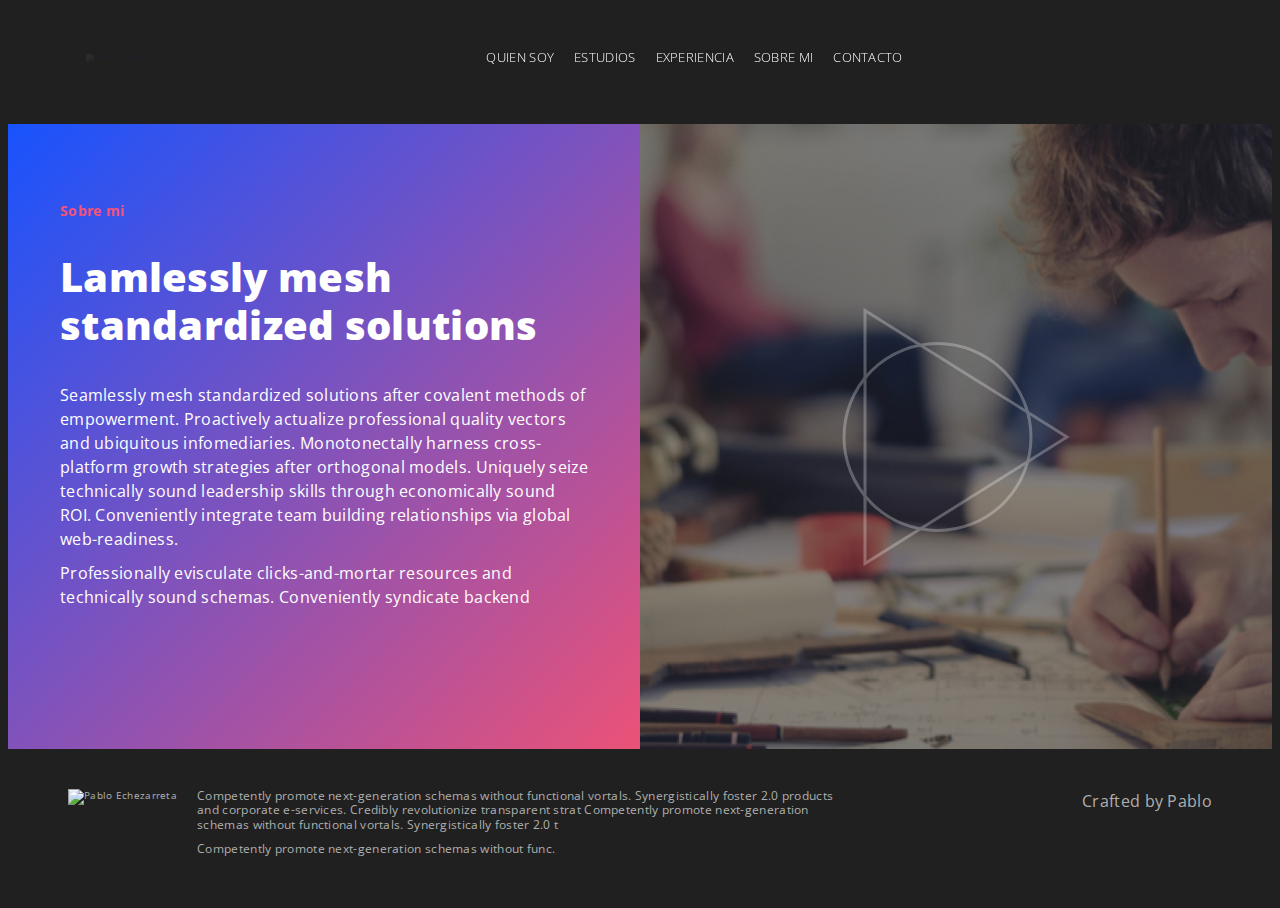
==== about-me.html @ 743c53c5 "add who i am, about me and contact" ====
<!doctype html>
<html lang="en">
<head>
    <meta charset="UTF-8">
    <meta name="viewport"
          content="width=device-width, user-scalable=no, initial-scale=1.0, maximum-scale=1.0, minimum-scale=1.0">
    <meta http-equiv="X-UA-Compatible" content="ie=edge">
    <title>Pablo Echezarreta</title>

    <link href="https://fonts.googleapis.com/css?family=Open+Sans:300,400,700,800" rel="stylesheet">
    <link rel="stylesheet" href="assets/css/normalize.css">
    <link rel="stylesheet" href="assets/css/style.css">
</head>
<body>

    <!--================== HEADER ===================-->
    <header class="header header-index">
        <div class="header__container">
            <a href="index.html" class="header__container__logo"><img src="assets/img/logo_pablo_echezarreta.svg" alt="Pablo Echezarreta"></a>
            <nav class="main-nav">
                <ul>
                    <li class="main-nav__item main-nav__item-active"><a href="who-i-am.html">Quien soy</a></li>
                    <li class="main-nav__item"><a href="">Estudios</a></li>
                    <li class="main-nav__item"><a href="">Experiencia</a></li>
                    <li class="main-nav__item"><a href="about-me.html">Sobre mi</a></li>
                    <li class="main-nav__item"><a href="contact.html">Contacto</a></li>
                </ul>
            </nav>

            <a href="#" class="header__container__contact"><img src="assets/img/envelope.svg" alt="contacto"></a>
        </div>
    </header>
    <!--================== /HEADER ===================-->

    <main id="page__about-me">
        <!--================== SECTION ===================-->
        <section class="about-me">
           <article class="about-me__info-content">
               <div class="about-me__info">
                   <h1>Sobre mi</h1>
                   <h2>Lamlessly mesh standardized solutions</h2>
                   <p>Seamlessly mesh standardized solutions after covalent methods of empowerment. Proactively actualize professional quality vectors and ubiquitous infomediaries. Monotonectally harness cross-platform growth strategies after orthogonal models. Uniquely seize technically sound leadership skills through economically sound ROI. Conveniently integrate team building relationships via global web-readiness.</p>
                   <p>Professionally evisculate clicks-and-mortar resources and technically sound schemas. Conveniently syndicate backend</p>

               </div>

           </article>
            <article class="about-me__video-content">
                <img src="assets/img/play.svg" alt="Play">
                <!--<video width="100%" height="100%" controls>
                    <source src="assets/img/movie.mp4" type="video/mp4">
                </video>-->
            </article>
        </section>
        <!--================== /SECTION===================-->

    </main>

    <!--================== FOOTER ===================-->
    <footer class="footer">
        <div class="footer__container">
            <div class="footer__container__logo">
                <img src="assets/img/logo_w_pablo_echezarreta.svg" alt="Pablo Echezarreta">
            </div>
            <div class="footer__container__legal">
                <small>Competently promote next-generation schemas without functional vortals. Synergistically foster 2.0 products and corporate e-services. Credibly revolutionize transparent strat Competently promote next-generation schemas without functional vortals. Synergistically foster 2.0 t</small>
                <small>Competently promote next-generation schemas without func.</small>

            </div>
            <div class="footer__container__madeby">
                <p>Crafted by Pablo</p>
            </div>
        </div>
    </footer>
    <!--================== /FOOTER ===================-->


    <script src="https://code.jquery.com/jquery-3.2.1.min.js"></script>
    <script type="text/javascript" src="assets/js/scrollmagic/ScrollMagic.min.js"></script>
    <script type="text/javascript" src="assets/js/scrollmagic/TweenMax.min.js"></script>
    <script type="text/javascript" src="assets/js/scrollmagic/animation.gsap-min.js"></script>
    <script type="text/javascript" src="assets/js/scrollmagic/debug.addIndicators.min.js"></script>
    <script src="assets/js/main.js"></script>
</body>
</html>
---- assets/css/style.css ----
/*================== FONTS LINK ==================*/
/*================== BASE ==================*/
:root{
    font-size: 10px;
}

html * {
    -webkit-font-smoothing: antialiased;
    -moz-osx-font-smoothing: grayscale;
}

*,
*:before,
*:after {
    box-sizing: border-box;
}

html {
    -webkit-tap-highlight-color: rgba(0,0,0,0);
    height: 100%;
}

body {
    font-family:  'Open Sans', sans-serif;
    font-weight: 400;
    color: white;
    line-height: 1.2;
    letter-spacing: 0.03rem;
    background: #202020;
    height: 100%;
    box-sizing: border-box;
    opacity: 0;
    transition: opacity 0.5s ease-in-out;
}

a{
    color: #1853FE;
    text-decoration: none;
    transition:color 0.5s ease-in-out;
    cursor: pointer;
}

ul{
    list-style: none;
}

hr{
    border: 0;
    background: #F2537A;
}

*:focus {
    outline: none;
}

button,
.button {
    display: inline-block;
    font-family: 'Open Sans', sans-serif;
    font-weight: 700;
    line-height: 1;
    letter-spacing: 0.05rem;
    text-align: center;
    text-transform: none;
    white-space: nowrap;
    cursor: pointer;
    border-radius: 4px;
    transition:all 0.5s ease-in-out;
    padding: 1.3rem 2.2rem;
    height: 4rem;
    font-size:1.4rem;
}

.button--primary{color:white; background: #1853FE; border:1px solid #1853FE;}
.button--primary:hover{color: white;background: #0B38B7}

.button--primary-border{color:#1853FE; border:1px solid #1853FE;}
.button--primary-border:hover{color:white;background:#1853FE;}

.button--white-border{color:white; border:1px solid white}
.button--white-border:hover{background:#1853FE; border: 1px solid #1853FE}

.sequence-animation{
    opacity: 0;
}

/*================== GRID ==================*/
.row{margin: 0 -1rem;}
.row::after{content: "";clear: both;display: table;}
[class*='col-'] {padding: 0 1rem; float: left;}
.col-1 {width: 8.33%;}
.col-2 {width: 16.66%;}
.col-3 {width: 25%;}
.col-4 {width: 33.33%;}
.col-5 {width: 41.66%;}
.col-6 {width: 50%;}
.col-7 {width: 58.33%;}
.col-8 {width: 66.66%;}
.col-9 {width: 75%;}
.col-10 {width: 83.33%;}
.col-11 {width: 91.66%;}
.col-12 {width: 100%;}

.col-offset-1 {margin-left: 8.33%;}
.col-offset-2 {margin-left: 16.66%;}
.col-offset-3 {margin-left: 25%;}
.col-offset-4 {margin-left: 33.33%;}
.col-offset-5 {margin-left: 41.66%;}
.col-offset-6 {margin-left: 50%;}
.col-offset-7 {margin-left: 58.33%;}
.col-offset-8 {margin-left: 66.66%;}
.col-offset-9 {margin-left: 75%;}
.col-offset-10 {margin-left: 83.33%;}
.col-offset-11 {margin-left: 91.66%;}
.col-offset-12 {margin-left: 100%;}

/*================== FONTS ==================*/
h1{font-size: 1.4rem; color: #F2537A; font-weight: 700}
h2{font-size: 4rem; font-weight: 900;}
h3{font-size: 2.4rem; font-weight: 900;}
p{font-size: 1.6rem;line-height: 1.5;margin-bottom: 1rem; margin-top: 0;}

/*================== KEYFRAMES ==================*/
@keyframes noise-anim {
    0% {clip: rect(82px, 9999px, 43px, 0);}
    5% {clip: rect(79px, 9999px, 18px, 0);}
    10% {clip: rect(67px, 9999px, 80px, 0);}
    15% {clip: rect(21px, 9999px, 4px, 0);}
    20% {clip: rect(53px, 9999px, 95px, 0);}
    25% {clip: rect(100px, 9999px, 70px, 0);}
    30% {clip: rect(64px, 9999px, 9px, 0);}
    35% {clip: rect(65px, 9999px, 98px, 0);}
    40% {clip: rect(68px, 9999px, 63px, 0);}
    45% {clip: rect(51px, 9999px, 3px, 0);}
    50% {clip: rect(50px, 9999px, 42px, 0);}
    55% {clip: rect(94px, 9999px, 98px, 0);}
    60% {clip: rect(17px, 9999px, 44px, 0);}
    65% {clip: rect(55px, 9999px, 99px, 0);}
    70% {clip: rect(79px, 9999px, 19px, 0);}
    75% {clip: rect(30px, 9999px, 5px, 0);}
    80% {clip: rect(48px, 9999px, 67px, 0);}
    85% {clip: rect(85px, 9999px, 19px, 0);}
    90% {clip: rect(6px, 9999px, 49px, 0);}
    95% {clip: rect(63px, 9999px, 84px, 0);}
    100% {clip: rect(88px, 9999px, 33px, 0)}
}

@keyframes noise-anim-2 {
    0% {clip: rect(18px, 9999px, 13px, 0);}
    5% {clip: rect(74px, 9999px, 51px, 0);}
    10% {clip: rect(33px, 9999px, 65px, 0);}
    15% {clip: rect(64px, 9999px, 66px, 0);}
    20% {clip: rect(75px, 9999px, 6px, 0);}
    25% {clip: rect(40px, 9999px, 49px, 0);}
    30% {clip: rect(71px, 9999px, 1px, 0);}
    35% {clip: rect(42px, 9999px, 73px, 0);}
    40% {clip: rect(92px, 9999px, 57px, 0);}
    45% {clip: rect(4px, 9999px, 33px, 0);}
    50% {clip: rect(4px, 9999px, 34px, 0);}
    55% {clip: rect(49px, 9999px, 25px, 0);}
    60% {clip: rect(24px, 9999px, 44px, 0);}
    65% {clip: rect(31px, 9999px, 99px, 0);}
    70% {clip: rect(54px, 9999px, 83px, 0);}
    75% {clip: rect(57px, 9999px, 97px, 0);}
    80% {clip: rect(3px, 9999px, 15px, 0);}
    85% {clip: rect(84px, 9999px, 34px, 0);}
    90% {clip: rect(100px, 9999px, 88px, 0);}
    95% {clip: rect(91px, 9999px, 59px, 0);}
    100% {clip: rect(10px, 9999px, 87px, 0);}
}

/*================== UTILITIES ==================*/
.text-center{text-align: center}
.shadow{box-shadow: -2px 4px 11px rgba(0,0,0,0.5)}

/*================== LAYOUT ==================*/
header.header{
    position: fixed;
    left: 0;
    top:0;
    width: 100%;
    z-index: 20;
    background: transparent;
    transition: all 0.5s ease-in-out;
}

header.header.header--small{
    background: #202020;
}

header.header.header--small .header__container{
    height: 65px;
}

.header__container{
    display: -webkit-box;
    display: -moz-box;
    display: -ms-flexbox;
    display: -webkit-flex;
    display: flex;
    justify-content: space-between;
    align-items: center;
    height: 116px;
    padding: 0 6rem;
    margin: auto;
    transition: height 0.5s ease-in-out;
}

header.header nav.main-nav ul{
    display: flex;
}

header.header nav.main-nav ul li a{
    display: inline-block;
    margin: 0 1rem;
    color:white;
    text-transform: uppercase;
    font-size: 1.3rem;
    font-weight: 100;
}

header.header .header__container__contact{
    width: 4rem;
    height: 4rem;
    border-radius: 50%;
    background: #1853FE;
    position: relative;
    text-align: center;
}

header.header .header__container__contact img{
    position: relative;
    top: 12px;
    left: 1px;
}

main{
    padding-top: calc(1rem + 116px);
    padding-bottom: 6rem;
    min-height: 80vh;
}

main .container{
    max-width: 1200px;
    margin: auto;
    padding-left:2rem;
    padding-right: 2rem;
}

main section{
    padding-top: 4rem;
    padding-bottom: 4rem;
}


footer.footer{
    padding: 4rem 0 4rem;
    color: #AFAFAF;
}

footer.footer .footer__container{
    padding: 0 6rem;
    margin: auto;
    overflow: auto;
}

footer.footer .footer__container .footer__container__logo{
    float: left;
    margin-right: 2rem;
}

footer.footer .footer__container .footer__container__legal{
    float: left;
    max-width: 640px;
}

footer.footer .footer__container .footer__container__legal small{
    font-size: 1.2rem;
    margin-bottom: 1rem;
    display: block;
}

footer.footer .footer__container .footer__container__madeby{
    float: right;
}

/*================== INDEX ==================*/
#page__index{
    padding-top: 0;
}

#page__index h2{
    font-size: 2.4rem;
}

#page__index .hero{
    background-image: url("../img/bg.jpg");
    background-size: cover;
    width: 100%;
    height: 100vh;
    position: relative;
    min-height: 600px;
}

#page__index .hero article{
    width: 100%;
    height: 100%;
}

#page__index .hero article .hero__info{
    position: absolute;
    width: 1030px;
    top: 50%;
    margin: 0 auto;
    left: 0;
    right:0;
    transform: translateY(-50%);
    text-align: center;
}

#page__index .hero article .hero__info h1{
    font-size: 8rem;
    line-height: 1.2;
    font-weight:900;
    color: black;
    position: relative;
}

#page__index .hero article .hero__info h1:before{
    content: attr(data-text);
    position: absolute;
    left: -5px;
    right: 0;
    text-shadow: 1px 0 #1853FE;
    top: 0;
    color: black;
    overflow: hidden;
    clip: rect(0, 900px, 0, 0);
    animation: noise-anim-2 3s infinite linear alternate-reverse;
}

#page__index .hero article .hero__info h1:after{
    content: attr(data-text);
    position: absolute;
    left: 5px;
    right:0;
    text-shadow: -1px 0 #F2537A;
    top: 0;
    color: black;
    overflow: hidden;
    clip: rect(0, 900px, 0, 0);
    animation: noise-anim 2s infinite linear alternate-reverse;
}

#page__index .hero article .hero__info h1 span:nth-child(4):before{
    content: attr(data-text);
    position: absolute;
    left: 7px;
    text-shadow: 1px 0 white;
    color: #1853FE;
    overflow: hidden;
    clip: rect(0, 900px, 0, 0);
    animation: noise-anim-2 4s infinite linear alternate-reverse;
}

#page__index .hero article .hero__info h1 span:nth-child(4):after{
    content: attr(data-text);
    position: absolute;
    left: 12px;
    text-shadow: -1px 0 #F2537A;
    color: #1853FE;
    overflow: hidden;
    clip: rect(0, 900px, 0, 0);
    animation: noise-anim 3s infinite linear alternate-reverse;
}

#page__index .hero article .hero__info h1 span:nth-child(4){
    color: #1853FE;
}

#page__index .hero article .hero__info h1 span:nth-child(2),
#page__index .hero article .hero__info h1 span:nth-child(3){
    color: white;
}

#page__index .hero article .hero__info h1 span:nth-child(4){
    color: #1853FE;
    border: 2px solid white;
    padding: 0 1rem;
    white-space: nowrap;
    position: relative;
}

#page__index .hero article .hero__extrainfo{
    position: absolute;
    bottom: 15%;
    display: flex;
    justify-content: center;
    width: 100%;
}

#page__index .hero article .hero__extrainfo p{
    text-transform: uppercase;
    font-size: 1.4rem;
    font-weight: 100;
    margin: 0 2rem;
    position: relative;
}

#page__index .hero article .hero__extrainfo p:before{
    position: absolute;
    content: '';
    width: 15px;
    height: 15px;
    border-radius: 50%;
    background: #F2537A;
    top: -2.5rem;
    left:0;
    right:0;
    margin: auto;
}

#page__index .hero article .hero__extrainfo p span{
    font-weight: 900;
    color: #F2537A;
}

#page__index .hero article .hero__more{
    position: absolute;
    bottom:0;
    border-bottom: 12px solid black;
    width: 100%;
}

#page__index .hero article .hero__more a{
    width: 45px;
    height: 22.5px;
    border-top-left-radius: 45px;
    border-top-right-radius: 45px;
    background: black;
    display: block;
    margin: auto;
    text-align: center;
}

#page__index .hero article .hero__more a img{
    position: relative;
    top: 13px;
    left: 1px;
}

#page__index section.last-works{
    padding-top: 10rem;
}

#page__index section.last-works h2{
    margin-bottom: 8rem;
}

#page__index section.last-works article{
    background: black;
    padding: 5rem 2.5rem 2.5rem;
    text-align: center;
    border-radius: 4px;
}

#page__index section.last-works article h3{
    font-size: 1.8rem;
    font-weight: 700;
}

#page__index section.last-works article p{
    margin-bottom: 3rem;
}

#page__index section.last-works .last-works__actions{
    margin-top: 6rem;
}

#page__index section.create h2{
    margin-bottom: 5rem;
}

#page__index section.create .create__hline{
    height: 2px;
}

#page__index section.create .create__info img{
    display: block;
    margin:10rem auto 0 auto;
}

#page__index section.create .create__info hr{
    height: 9rem;
    width: 2px;
    margin-top: 2rem;
}

#page__index section.contact a{
    font-size: 1.6rem;
    color: white;
    margin: 2rem 2rem 0;
    display: inline-block;
}

#page__index section.contact a img{
    vertical-align: middle;
    margin-right: 0.5rem;
}

/*================== WHO I AM==================*/
#page__who-i-am .who-i-am .col-4{
    height: 32rem;
}
#page__who-i-am .who-i-am__header h2{
    position: relative;
    z-index: 10;
}

#page__who-i-am .who-i-am__info hr{
    height: 2px;
}

#page__who-i-am .who-i-am__info img{
    position: relative;
    top: -12rem;
}

#page__who-i-am section>hr{
    width: 2px;
    height: 9rem;
}

#page__who-i-am .follow p{
    max-width: 500px;
    margin: auto;
}

#page__who-i-am .follow__links{
    margin-top: 4rem;
}

#page__who-i-am .follow__links a{
    margin: 0 2rem;
}

#page__who-i-am .follow__links a:hover svg path{
    fill: #1853FE;
}


/*================== ABOUT ME=================*/
#page__about-me{
    padding-top: 116px;
    padding-bottom: 0;
}

#page__about-me section{
    padding: 0;
}

#page__about-me .about-me{
    display: -webkit-box;
    display: -moz-box;
    display: -ms-flexbox;
    display: -webkit-flex;
    display: flex;
}

#page__about-me .about-me__info-content{
    background: #1853fe;
    background: -moz-linear-gradient(-45deg, #1853fe 0%, #eb5277 100%);
    background: -webkit-linear-gradient(-45deg, #1853fe 0%,#eb5277 100%);
    background: linear-gradient(135deg, #1853fe 0%,#eb5277 100%);
    filter: progid:DXImageTransform.Microsoft.gradient( startColorstr='#1853fe', endColorstr='#eb5277',GradientType=1 );
    width: 50%;
}

#page__about-me .about-me__info{
    max-width: 600px;
    float: right;
    padding: 7rem 8% 7rem 2rem;
}

#page__about-me .about-me__video-content{
    height: calc(100vh - 275px) ;
    width: 50%;
    background-image: url("../img/bg2.jpg");
    background-size: cover;
    position: relative;
}

#page__about-me .about-me__video-content img{
    position: absolute;
    top:50%;
    left: 0;
    right: 0;
    margin: auto;
    transform: translateY(-50%);
    cursor: pointer;
}

/*================== CONTACT =================*/
#page__contact form p{
    font-size: 4.4rem;
    font-weight: 900;
    text-transform: uppercase;
    line-height: 1.8;
}

#page__contact form p input,
#page__contact form p select{
    background: none;
    border: 0;
    border-bottom: 2px solid white;
    color:white;
    text-transform: uppercase;
    font-weight: 900;
    max-width: 340px;
}

#page__contact form p select{
    width: 100%;
    -webkit-appearance: none;
    -webkit-border-radius: 0px;
    cursor: pointer;
}

#page__contact form p input::placeholder,
#page__contact form p textarea::placeholder,
#page__contact form p select::placeholder{
    color: #4d4d4d;
}

#page__contact form p input:-ms-input-placeholder,
#page__contact form p textarea:-ms-input-placeholder,
#page__contact form p select:-ms-input-placeholder{
    color: #4d4d4d;
}

#page__contact form p input:-ms-input-placeholder,
#page__contact form p textarea:-ms-input-placeholder,
#page__contact form p select:-ms-input-placeholder{
    color: #4d4d4d;
}

#page__contact form p textarea{
    width: 100%;
    background: none;
    border: 0;
    border-bottom: 2px solid white;
    color:white;
    text-transform: uppercase;
    font-weight: 900;
}

#page__contact form button{
    margin-top: 4rem;
}
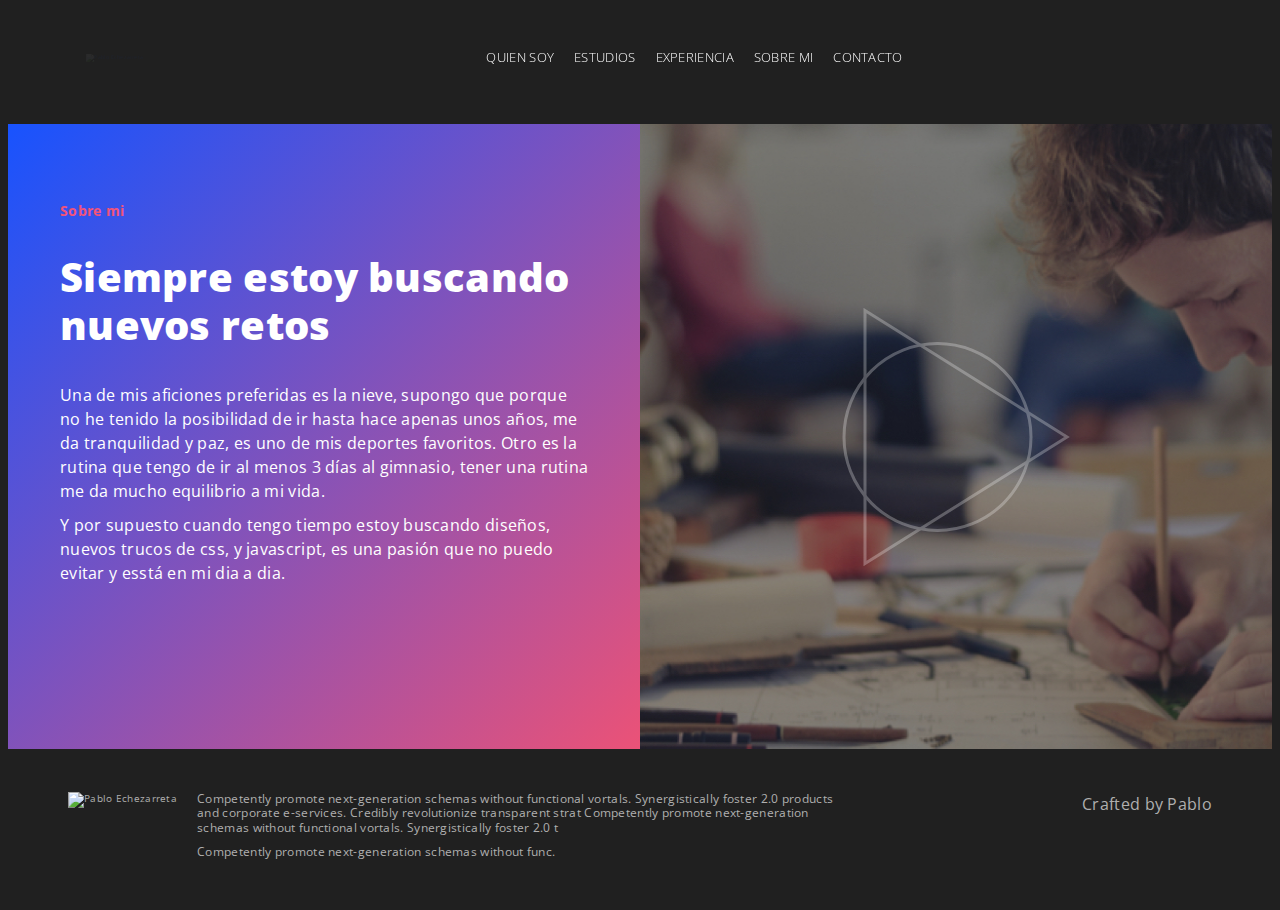
==== commit e90ddff9: "last changes" ====
--- a/about-me.html
+++ b/about-me.html
@@ -7,9 +7,28 @@
     <meta http-equiv="X-UA-Compatible" content="ie=edge">
     <title>Pablo Echezarreta</title>
 
+    <link rel="icon" type="image/x-icon"  href="./assets/img/icons/favicon.ico" />
+    <link rel="apple-touch-icon" sizes="57x57" href="./assets/img/icons/apple-icon-57x57.png">
+    <link rel="apple-touch-icon" sizes="60x60" href="./assets/img/icons/apple-icon-60x60.png">
+    <link rel="apple-touch-icon" sizes="72x72" href="./assets/img/icons/apple-icon-72x72.png">
+    <link rel="apple-touch-icon" sizes="76x76" href="./assets/img/icons/apple-icon-76x76.png">
+    <link rel="apple-touch-icon" sizes="114x114" href="./assets/img/icons/apple-icon-114x114.png">
+    <link rel="apple-touch-icon" sizes="120x120" href="./assets/img/icons/apple-icon-120x120.png">
+    <link rel="apple-touch-icon" sizes="144x144" href="./assets/img/icons/apple-icon-144x144.png">
+    <link rel="apple-touch-icon" sizes="152x152" href="./assets/img/icons/apple-icon-152x152.png">
+    <link rel="apple-touch-icon" sizes="180x180" href="./assets/img/icons/apple-icon-180x180.png">
+    <link rel="icon" type="image/png" sizes="192x192"  href="./assets/img/icons/android-icon-192x192.png">
+    <link rel="icon" type="image/png" sizes="32x32" href="./assets/img/icons/favicon-32x32.png">
+    <link rel="icon" type="image/png" sizes="96x96" href="./assets/img/icons/favicon-96x96.png">
+    <link rel="icon" type="image/png" sizes="16x16" href="./assets/img/icons/favicon1-16x16.png">
+    <link rel="manifest" href="./assets/img/icons/manifest.json">
+    <meta name="msapplication-TileColor" content="#ffffff">
+    <meta name="msapplication-TileImage" content="assets/img/icons/ms-icon-144x144.png">
+    <meta name="theme-color" content="#ffffff">
+
     <link href="https://fonts.googleapis.com/css?family=Open+Sans:300,400,700,800" rel="stylesheet">
-    <link rel="stylesheet" href="assets/css/normalize.css">
-    <link rel="stylesheet" href="assets/css/style.css">
+    <link rel="stylesheet" href="./assets/css/normalize.css">
+    <link rel="stylesheet" href="./assets/css/style.css">
 </head>
 <body>
 
@@ -20,14 +39,14 @@
             <nav class="main-nav">
                 <ul>
                     <li class="main-nav__item main-nav__item-active"><a href="who-i-am.html">Quien soy</a></li>
-                    <li class="main-nav__item"><a href="">Estudios</a></li>
-                    <li class="main-nav__item"><a href="">Experiencia</a></li>
+                    <li class="main-nav__item"><a href="studies.html">Estudios</a></li>
+                    <li class="main-nav__item"><a href="experience.html">Experiencia</a></li>
                     <li class="main-nav__item"><a href="about-me.html">Sobre mi</a></li>
                     <li class="main-nav__item"><a href="contact.html">Contacto</a></li>
                 </ul>
             </nav>
 
-            <a href="#" class="header__container__contact"><img src="assets/img/envelope.svg" alt="contacto"></a>
+            <a href="mailto:pabloechez@gmail.com" class="header__container__contact"><img src="./assets/img/envelope.svg" alt="contacto"></a>
         </div>
     </header>
     <!--================== /HEADER ===================-->
@@ -38,18 +57,15 @@
            <article class="about-me__info-content">
                <div class="about-me__info">
                    <h1>Sobre mi</h1>
-                   <h2>Lamlessly mesh standardized solutions</h2>
-                   <p>Seamlessly mesh standardized solutions after covalent methods of empowerment. Proactively actualize professional quality vectors and ubiquitous infomediaries. Monotonectally harness cross-platform growth strategies after orthogonal models. Uniquely seize technically sound leadership skills through economically sound ROI. Conveniently integrate team building relationships via global web-readiness.</p>
-                   <p>Professionally evisculate clicks-and-mortar resources and technically sound schemas. Conveniently syndicate backend</p>
+                   <h2>Siempre estoy buscando nuevos retos</h2>
+                   <p>Una de mis aficiones preferidas es la nieve, supongo que porque no he tenido la posibilidad de ir hasta hace apenas unos años, me da tranquilidad y paz, es uno de mis deportes favoritos. Otro es la rutina que tengo de ir al menos 3 días al gimnasio, tener una rutina me da mucho equilibrio a mi vida.</p>
+                   <p>Y por supuesto cuando tengo tiempo estoy buscando diseños, nuevos trucos de css, y javascript, es una pasión que no puedo evitar y esstá en mi dia a dia.</p>
 
                </div>
 
            </article>
             <article class="about-me__video-content">
                 <img src="assets/img/play.svg" alt="Play">
-                <!--<video width="100%" height="100%" controls>
-                    <source src="assets/img/movie.mp4" type="video/mp4">
-                </video>-->
             </article>
         </section>
         <!--================== /SECTION===================-->
@@ -74,12 +90,12 @@
     </footer>
     <!--================== /FOOTER ===================-->
 
-
-    <script src="https://code.jquery.com/jquery-3.2.1.min.js"></script>
-    <script type="text/javascript" src="assets/js/scrollmagic/ScrollMagic.min.js"></script>
-    <script type="text/javascript" src="assets/js/scrollmagic/TweenMax.min.js"></script>
-    <script type="text/javascript" src="assets/js/scrollmagic/animation.gsap-min.js"></script>
-    <script type="text/javascript" src="assets/js/scrollmagic/debug.addIndicators.min.js"></script>
-    <script src="assets/js/main.js"></script>
+    <script src="./assets/js/jquery-3.2.1.min.js"></script>
+    <script type="text/javascript" src="./assets/js/scrollmagic/ScrollMagic.min.js"></script>
+    <script type="text/javascript" src="./assets/js/scrollmagic/TweenMax.min.js"></script>
+    <script type="text/javascript" src="./assets/js/scrollmagic/animation.gsap-min.js"></script>
+    <script type="text/javascript" src="./assets/js/scrollmagic/debug.addIndicators.min.js"></script>
+    <script src="./assets/js/main.js"></script>
+    <script src="./assets/js/about-me.js"></script>
 </body>
 </html>--- a/assets/css/style.css
+++ b/assets/css/style.css
@@ -69,6 +69,12 @@
     padding: 1.3rem 2.2rem;
     height: 4rem;
     font-size:1.4rem;
+}
+
+button[disabled],
+.button[disabled]{
+    opacity: 0.6;
+    cursor: not-allowed;
 }
 
 .button--primary{color:white; background: #1853FE; border:1px solid #1853FE;}
@@ -171,6 +177,7 @@
 
 /*================== UTILITIES ==================*/
 .text-center{text-align: center}
+.text-dark{color:#202020}
 .shadow{box-shadow: -2px 4px 11px rgba(0,0,0,0.5)}
 
 /*================== LAYOUT ==================*/
@@ -238,6 +245,7 @@
     padding-top: calc(1rem + 116px);
     padding-bottom: 6rem;
     min-height: 80vh;
+    min-height: calc(100% - 156px);
 }
 
 main .container{
@@ -256,6 +264,8 @@
 footer.footer{
     padding: 4rem 0 4rem;
     color: #AFAFAF;
+    background: #202020;
+    position: relative;
 }
 
 footer.footer .footer__container{
@@ -282,6 +292,36 @@
 
 footer.footer .footer__container .footer__container__madeby{
     float: right;
+}
+
+
+body.white__theme{
+    background: white;
+}
+
+body.white__theme header.header.header--small{
+    background: white;
+}
+
+body.white__theme header.header nav.main-nav ul li a{
+    color: #202020;
+}
+
+body.white__theme main{
+    padding-bottom: 20rem;
+}
+
+body.white__theme footer.footer:before{
+    background: transparent url(../img/bg-path.svg) top center no-repeat;
+    -webkit-background-size: 3000px 150px;
+    background-size: 3000px 150px;
+    content: '';
+    display: block;
+    height: 150px;
+    left: 0;
+    position: absolute;
+    top: -148px;
+    width: 100%;
 }
 
 /*================== INDEX ==================*/
@@ -601,59 +641,221 @@
 }
 
 /*================== CONTACT =================*/
-#page__contact form p{
+#page__contact form label {
     font-size: 4.4rem;
     font-weight: 900;
     text-transform: uppercase;
     line-height: 1.8;
 }
 
-#page__contact form p input,
-#page__contact form p select{
+#page__contact form input,
+#page__contact form select{
+    background: none;
+    border: 0;
+    border-bottom: 2px solid white;
+    color:white;
+    font-size: 4.4rem;
+    text-transform: uppercase;
+    font-weight: 900;
+    max-width: 340px;
+    line-height: 1.8;
+    line-height: 1;
+    text-indent: 1rem;
+}
+
+#page__contact form input.error,
+#page__contact form select.error,
+#page__contact form textarea.error
+{
+    border-bottom: 2px solid red;
+}
+
+#page__contact form textarea{
+    overflow: hidden;
+    font-size: 4.4rem;
+    font-weight: 900;
+    text-transform: uppercase;
+    height: 5rem;
+    line-height: 1;
+}
+
+#page__contact form select{
+    width: 100%;
+    -webkit-appearance: none;
+    -webkit-border-radius: 0px;
+    cursor: pointer;
+}
+
+#page__contact form span.other__method{
+    display: none;
+}
+
+#page__contact form span.other__method.show{
+    display: block;
+}
+
+#page__contact form input::placeholder,
+#page__contact form textarea::placeholder,
+#page__contact form select::placeholder{
+    color: #4d4d4d;
+}
+
+#page__contact form input:-ms-input-placeholder,
+#page__contact form textarea:-ms-input-placeholder,
+#page__contact form select:-ms-input-placeholder{
+    color: #4d4d4d;
+}
+
+#page__contact form input:-ms-input-placeholder,
+#page__contact form textarea:-ms-input-placeholder,
+#page__contact form select:-ms-input-placeholder{
+    color: #4d4d4d;
+}
+
+#page__contact form textarea{
+    width: 100%;
     background: none;
     border: 0;
     border-bottom: 2px solid white;
     color:white;
     text-transform: uppercase;
     font-weight: 900;
-    max-width: 340px;
-}
-
-#page__contact form p select{
-    width: 100%;
-    -webkit-appearance: none;
-    -webkit-border-radius: 0px;
-    cursor: pointer;
-}
-
-#page__contact form p input::placeholder,
-#page__contact form p textarea::placeholder,
-#page__contact form p select::placeholder{
-    color: #4d4d4d;
-}
-
-#page__contact form p input:-ms-input-placeholder,
-#page__contact form p textarea:-ms-input-placeholder,
-#page__contact form p select:-ms-input-placeholder{
-    color: #4d4d4d;
-}
-
-#page__contact form p input:-ms-input-placeholder,
-#page__contact form p textarea:-ms-input-placeholder,
-#page__contact form p select:-ms-input-placeholder{
-    color: #4d4d4d;
-}
-
-#page__contact form p textarea{
-    width: 100%;
-    background: none;
-    border: 0;
-    border-bottom: 2px solid white;
-    color:white;
-    text-transform: uppercase;
-    font-weight: 900;
+    resize: none;
 }
 
 #page__contact form button{
     margin-top: 4rem;
+}
+
+#page__contact form .contact__message{
+    text-align: center;
+    margin-top: 2rem;
+}
+
+
+/*================== STUDIES =================*/
+#page__studies .studies article>p{
+    max-width: 580px;
+}
+
+#page__studies .studies .studies__item{
+    margin-top: 4rem;
+    position: relative;
+}
+
+#page__studies .studies .studies__item::before{
+    content: '';
+    position: absolute;
+    left: 0;
+    border: 1px solid #1853FE;
+    width: 40px;
+    height: 40px;
+    border-radius: 50%;
+}
+
+#page__studies .studies .studies__item > [class*='col-']{
+    border: 1px solid #D2D2D2;
+    border-radius: 4px;
+    display: flex;
+    align-items: center;
+    padding: 1rem;
+}
+
+#page__studies .studies .studies__item > [class*='col-']::after{
+    content: '';
+    position: absolute;
+    left: 0;
+    background: #1853FE;
+    width: 20px;
+    height: 20px;
+    border-radius: 50%;
+    top: 10px;
+    left:10px;
+}
+
+#page__studies .studies .studies__item .studies__item__img{
+    margin-right: 2.5rem;
+}
+
+#page__studies .studies .studies__item .studies__item__img img{
+    width: 100%;
+}
+
+#page__studies .studies .studies__item .studies__item__info h2{
+    color: #202020;
+    font-size: 1.6rem;
+    font-weight: 900;
+    margin: 0;
+}
+
+#page__studies .studies .studies__item .studies__item__info p{
+    color: #202020;
+    margin: 0;
+}
+
+
+/*================== EXPERIENCE =================*/
+
+#page__experience .experience .experience__jobs h2{
+    max-width: 780px;
+}
+
+#page__experience .experience .experience__jobs .experience__jobs__content .item{
+    background: #1853fe;
+    background: -moz-linear-gradient(-45deg, #1853fe 0%, #eb5277 100%);
+    background: -webkit-linear-gradient(-45deg, #1853fe 0%,#eb5277 100%);
+    background: linear-gradient(135deg, #1853fe 0%,#eb5277 100%);
+    filter: progid:DXImageTransform.Microsoft.gradient( startColorstr='#1853fe', endColorstr='#eb5277',GradientType=1 );
+    width: 83%;
+    margin-top: 8rem;
+    display: flex;
+    justify-content: flex-end ;
+    max-width: 1480px;
+}
+
+#page__experience .experience .experience__jobs .experience__jobs__content .item:nth-child(even){
+    justify-content: flex-start;
+    margin-left: auto;
+}
+
+#page__experience .experience .experience__jobs .experience__jobs__content .item .item__container{
+    max-width: 1040px;
+    display: flex;
+}
+
+#page__experience .experience .experience__jobs .experience__jobs__content .item:nth-child(even) .item__container{
+    -webkit-flex-direction: row-reverse; /* Safari 6.1+ */
+    display: flex;
+    flex-direction: row-reverse;
+}
+
+#page__experience .experience .experience__jobs .experience__jobs__content .item .item__container .item__container__text{
+    max-width: 470px;
+    padding: 2rem 4rem 2rem 2rem;
+}
+
+#page__experience .experience .experience__jobs .experience__jobs__content .item .item__container .item__container__img{
+    object-fit: cover;
+    max-width: 579px;
+    width: 100%;
+    max-height: 356px;
+    box-shadow: 0 2px 4px rgba(0,0,0,0.5);
+    transform: translateY(-20px);
+}
+
+#page__experience .experience .experience__skills>div{
+    display: -webkit-box;
+    display: -moz-box;
+    display: -ms-flexbox;
+    display: -webkit-flex;
+    display: flex;
+}
+
+#page__experience .experience .experience__skills>div div{
+    text-align: center;
+    margin: 0 0.5rem;
+}
+
+#page__experience .experience .experience__skills>div div img{
+    width: 100%;
 }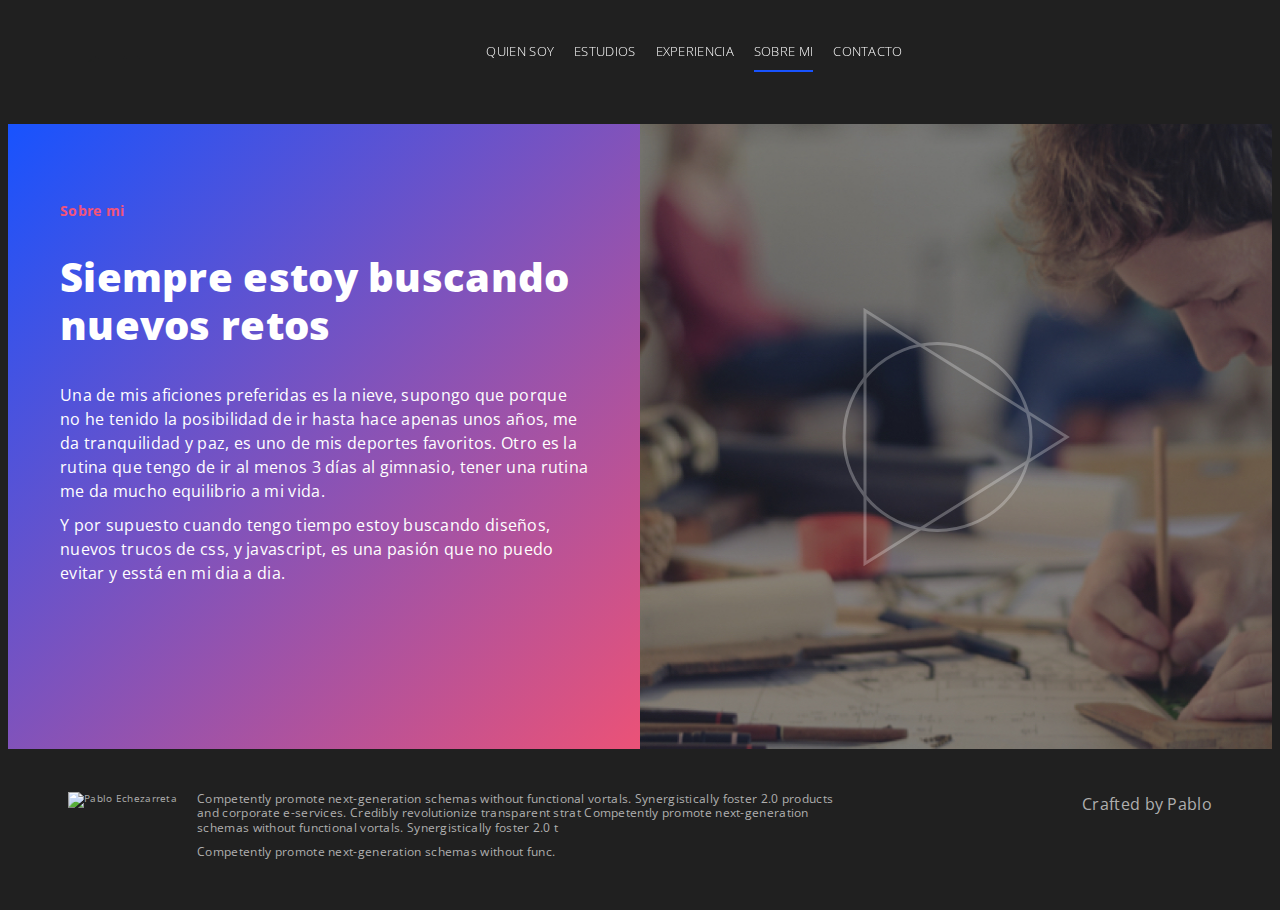
==== commit 123cc223: "fixed headers and footers" ====
--- a/about-me.html
+++ b/about-me.html
@@ -7,21 +7,20 @@
     <meta http-equiv="X-UA-Compatible" content="ie=edge">
     <title>Pablo Echezarreta</title>
 
-    <link rel="icon" type="image/x-icon"  href="./assets/img/icons/favicon.ico" />
-    <link rel="apple-touch-icon" sizes="57x57" href="./assets/img/icons/apple-icon-57x57.png">
-    <link rel="apple-touch-icon" sizes="60x60" href="./assets/img/icons/apple-icon-60x60.png">
-    <link rel="apple-touch-icon" sizes="72x72" href="./assets/img/icons/apple-icon-72x72.png">
-    <link rel="apple-touch-icon" sizes="76x76" href="./assets/img/icons/apple-icon-76x76.png">
-    <link rel="apple-touch-icon" sizes="114x114" href="./assets/img/icons/apple-icon-114x114.png">
-    <link rel="apple-touch-icon" sizes="120x120" href="./assets/img/icons/apple-icon-120x120.png">
-    <link rel="apple-touch-icon" sizes="144x144" href="./assets/img/icons/apple-icon-144x144.png">
-    <link rel="apple-touch-icon" sizes="152x152" href="./assets/img/icons/apple-icon-152x152.png">
-    <link rel="apple-touch-icon" sizes="180x180" href="./assets/img/icons/apple-icon-180x180.png">
-    <link rel="icon" type="image/png" sizes="192x192"  href="./assets/img/icons/android-icon-192x192.png">
-    <link rel="icon" type="image/png" sizes="32x32" href="./assets/img/icons/favicon-32x32.png">
-    <link rel="icon" type="image/png" sizes="96x96" href="./assets/img/icons/favicon-96x96.png">
-    <link rel="icon" type="image/png" sizes="16x16" href="./assets/img/icons/favicon1-16x16.png">
-    <link rel="manifest" href="./assets/img/icons/manifest.json">
+    <link rel="apple-touch-icon" sizes="57x57" href="assets/img/icons/apple-icon-57x57.png">
+    <link rel="apple-touch-icon" sizes="60x60" href="assets/img/icons/apple-icon-60x60.png">
+    <link rel="apple-touch-icon" sizes="72x72" href="assets/img/icons/apple-icon-72x72.png">
+    <link rel="apple-touch-icon" sizes="76x76" href="assets/img/icons/apple-icon-76x76.png">
+    <link rel="apple-touch-icon" sizes="114x114" href="assets/img/icons/apple-icon-114x114.png">
+    <link rel="apple-touch-icon" sizes="120x120" href="assets/img/icons/apple-icon-120x120.png">
+    <link rel="apple-touch-icon" sizes="144x144" href="assets/img/icons/apple-icon-144x144.png">
+    <link rel="apple-touch-icon" sizes="152x152" href="assets/img/icons/apple-icon-152x152.png">
+    <link rel="apple-touch-icon" sizes="180x180" href="assets/img/icons/apple-icon-180x180.png">
+    <link rel="icon" type="image/png" sizes="192x192"  href="assets/img/icons/android-icon-192x192.png">
+    <link rel="icon" type="image/png" sizes="32x32" href="assets/img/icons/favicon-32x32.png">
+    <link rel="icon" type="image/png" sizes="96x96" href="assets/img/icons/favicon-96x96.png">
+    <link rel="icon" type="image/png" sizes="16x16" href="assets/img/icons/favicon-16x16.png">
+    <link rel="manifest" href="assets/img/icons/manifest.json">
     <meta name="msapplication-TileColor" content="#ffffff">
     <meta name="msapplication-TileImage" content="assets/img/icons/ms-icon-144x144.png">
     <meta name="theme-color" content="#ffffff">
@@ -38,10 +37,10 @@
             <a href="index.html" class="header__container__logo"><img src="assets/img/logo_pablo_echezarreta.svg" alt="Pablo Echezarreta"></a>
             <nav class="main-nav">
                 <ul>
-                    <li class="main-nav__item main-nav__item-active"><a href="who-i-am.html">Quien soy</a></li>
+                    <li class="main-nav__item"><a href="who-i-am.html">Quien soy</a></li>
                     <li class="main-nav__item"><a href="studies.html">Estudios</a></li>
                     <li class="main-nav__item"><a href="experience.html">Experiencia</a></li>
-                    <li class="main-nav__item"><a href="about-me.html">Sobre mi</a></li>
+                    <li class="main-nav__item main-nav__item--active"><a href="about-me.html">Sobre mi</a></li>
                     <li class="main-nav__item"><a href="contact.html">Contacto</a></li>
                 </ul>
             </nav>
--- a/assets/css/style.css
+++ b/assets/css/style.css
@@ -217,6 +217,10 @@
     display: flex;
 }
 
+header.header nav.main-nav ul .main-nav__item--active a{
+    border-bottom: 2px solid #1853FE;
+}
+
 header.header nav.main-nav ul li a{
     display: inline-block;
     margin: 0 1rem;
@@ -224,6 +228,7 @@
     text-transform: uppercase;
     font-size: 1.3rem;
     font-weight: 100;
+    padding: 0 0 1rem;
 }
 
 header.header .header__container__contact{
@@ -841,6 +846,7 @@
     max-height: 356px;
     box-shadow: 0 2px 4px rgba(0,0,0,0.5);
     transform: translateY(-20px);
+    border-radius: 5px;
 }
 
 #page__experience .experience .experience__skills>div{
